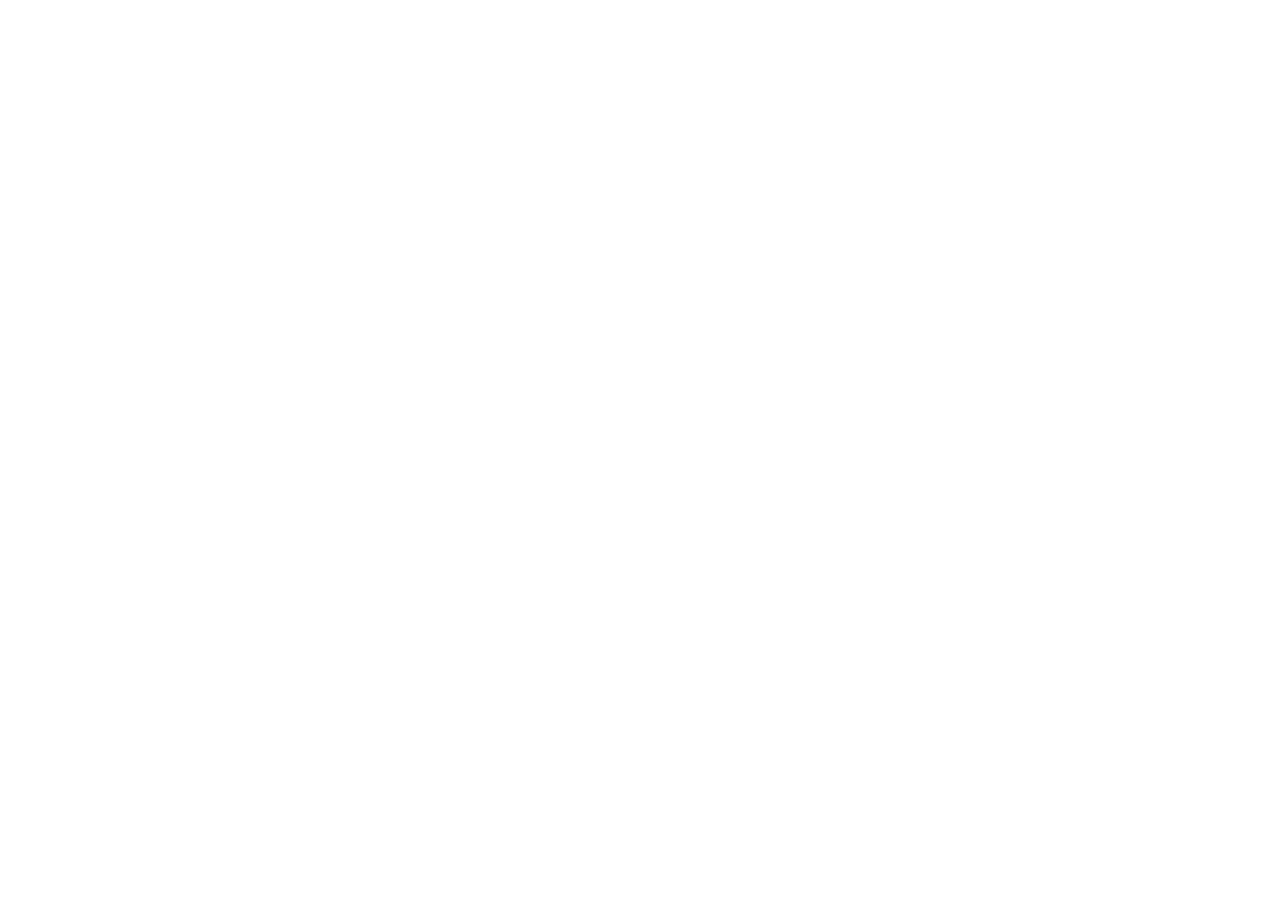
==== stats.html @ e8297924 "homepage for dayfill project" ====
<!DOCTYPE html>
<html lang="en">
<head>
  <meta charset="utf-8">
  <meta name="viewport" content="width=device-width, initial-scale=1.0">
  <meta name="keywords" content="power, charger">
  <meta name="description" content="generate power by movement">
  <link rel="shortcut icon" type="image/png" href="images/favicon.png">
  <link rel="stylesheet" type="text/css" href="css/normalize.css">
  <link rel="stylesheet" type="text/css" href="css/style.css">
  <title>DayFill | Empowering Movements</title>
</head>
<body>
  <div class="full-width full-height">
  </div>
</body>
</html>
---- css/style.css ----
@import url(http://fonts.googleapis.com/css?family=Open+Sans:300italic,400italic,600italic,700italic,800italic,700,300,600,800,400);
/* General Elements */
* {
  box-sizing: border-box; }

html, body {
  font-family: "Open Sans", sans-serif;
  height: 100%;
  color: #3c3c3c;
  font-size: 14px;
  background-color: white; }

h1, h3, h4, h5, h6, p {
  font-weight: 400; }

h1 {
  font-size: 3rem; }

h2 {
  font-size: 2rem;
  font-weight: 700; }

a {
  text-decoration: none;
  color: #00b173;
  transition: background 0.5s ease; }

a:hover {
  color: #00e494; }

a.white-txt:hover, a.pri-bg:hover, a.pri-bg-l:hover, a.pri-bg-d:hover, a.sec-bg:hover, a.sec-bg-l:hover, a.sec-bg-d:hover, a.ter-bg:hover, a.ter-bg-l:hover, a.ter-bg-d:hover, a.black-bg:hover, a.black-bg-l:hover, a.black-bg-d:hover {
  color: gainsboro; }

a.black-txt:hover {
  color: #090909; }

a.pri-txt:hover {
  color: #007e52; }

a.sec-txt:hover {
  color: #237059; }

a.ter-txt:hover {
  color: #04538b; }

a.white-txt-l:hover {
  color: #f5f5f5; }

a.black-txt-l:hover {
  color: #222; }

a.pri-txt-l:hover {
  color: #00b173; }

a.sec-txt-l:hover {
  color: #2F9778; }

a.ter-txt-l:hover {
  color: #0570bd; }

img {
  width: 100%; }

textarea, input, button, select, p, span, a, h1, h2, h3, h4, h5, h6, p {
  outline: none; }

strong {
  font-weight: 600; }

select {
  background: white;
  -moz-appearance: none;
  -webkit-appearance: none;
  font-size: 1rem;
  max-height: 3.5rem; }

option {
  height: 1rem; }

textarea {
  resize: vertical; }

input::-webkit-calendar-picker-indicator {
  display: none; }

/* List */
ul {
  padding-left: 1rem; }

li {
  margin-top: 1rem;
  margin-bottom: 1rem; }

/* Size Helpers */
.full-width {
  width: 100%; }

.full-height {
  height: 100%; }

.full-size {
  width: 100%;
  height: 100%; }

.min-height-10 {
  min-height: 10rem; }

.height-20 {
  height: 20rem; }

.height-30 {
  height: 30rem; }

.height-40 {
  height: 40rem; }

.container {
  max-width: 80rem;
  margin-left: auto;
  margin-right: auto;
  overflow: auto; }

.container-s {
  max-width: 40rem;
  margin-left: auto;
  margin-right: auto;
  overflow: hidden; }

.hidden {
  display: none;
  width: 0;
  height: 0; }

/* Position Helpers */
.pull-left {
  float: left; }

.pull-right {
  float: right; }

.clear-float {
  clear: both; }

.inline {
  display: inline-block; }

.middle {
  vertical-align: middle; }

/* Layer Helpers */
.fix {
  position: fixed;
  overflow: auto; }

.absolute {
  position: absolute; }

.layer-0 {
  z-index: 0; }

.layer-1 {
  z-index: 1; }

.layer-2 {
  z-index: 2; }

/* Background Helpers */
.pri-bg {
  background-color: #00b173; }

.pri-bg-l {
  background-color: #00e494; }

.pri-bg-d {
  background-color: #007e52; }

.sec-bg {
  background-color: #2F9778; }

.sec-bg-l {
  background-color: #3bbe97; }

.sec-bg-d {
  background-color: #237059; }

.ter-bg {
  background-color: #0570bd; }

.ter-bg-l {
  background-color: #068def; }

.ter-bg-d {
  background-color: #04538b; }

.black-bg {
  background-color: #222; }

.black-bg-l {
  background-color: #3c3c3c; }

.black-bg-d {
  background-color: #090909; }

.white-bg {
  background-color: #f5f5f5; }

.white-bg-l {
  background-color: white; }

.white-bg-d {
  background-color: gainsboro; }

/* Text Helpers */
.txt-center {
  text-align: center; }

.txt-left {
  text-align: left; }

.txt-right {
  text-align: right; }

.white-txt, .pri-bg, .pri-bg-l, .pri-bg-d, .sec-bg, .sec-bg-l, .sec-bg-d, .ter-bg, .ter-bg-l, .ter-bg-d, .black-bg, .black-bg-l, .black-bg-d {
  color: #f5f5f5;
  font-weight: 300; }

.white-txt-l {
  color: white;
  font-weight: 300; }

.white-txt-d {
  color: gainsboro;
  font-weight: 300; }

.black-txt {
  color: #222; }

.black-txt-l {
  color: #3c3c3c; }

.black-txt-d {
  color: #090909; }

.grey-txt {
  color: #bbb; }

.pri-txt {
  color: #00b173; }

.pri-txt-l {
  color: #00e494; }

.pri-txt-d {
  color: #007e52; }

.sec-txt {
  color: #2F9778; }

.sec-txt-l {
  color: #3bbe97; }

.sec-txt-d {
  color: #237059; }

.ter-txt {
  color: #0570bd; }

.ter-txt-l {
  color: #068def; }

.ter-txt-d {
  color: #04538b; }

.light {
  font-weight: 300; }

.normal {
  font-weight: 400; }

.semi {
  font-weight: 600; }

.bold {
  font-weight: 700; }

.extra {
  font-weight: 800; }

/* Gap Helpers */
.clear-margin {
  margin: 0; }

.clear-margin-t {
  margin-top: 0; }

.clear-margin-b {
  margin-bottom: 0; }

.clear-padding {
  padding: 0; }

.clear-all {
  margin: 0;
  padding: 0; }

.padding-1 {
  padding: 1rem; }

.padding-t1 {
  padding-top: 1rem; }

.padding-l1 {
  padding-left: 1rem; }

.padding-r1 {
  padding-right: 1rem; }

.padding-b1 {
  padding-bottom: 1rem; }

.padding-l1r1 {
  padding-left: 1rem;
  padding-right: 1rem; }

.padding-t1b1 {
  padding-top: 1rem;
  padding-bottom: 1rem; }

.padding-t2b2 {
  padding-top: 2rem;
  padding-bottom: 2rem; }

.padding-l2r2 {
  padding-left: 1rem;
  padding-right: 1rem; }

.padding-2 {
  padding: 2rem; }

.padding-l2 {
  padding-left: 2rem; }

.padding-r2 {
  padding-right: 2rem; }

.padding-t2 {
  padding-top: 2rem; }

.padding-b2 {
  padding-bottom: 2rem; }

.margin-1 {
  margin: 1rem; }

.margin-2 {
  margin: 2rem; }

.margin-t1 {
  margin-top: 1rem; }

.margin-t2 {
  margin-top: 2rem; }

.margin-t3 {
  margin-top: 3rem; }

.margin-t4 {
  margin-top: 4rem; }

.margin-b1 {
  margin-bottom: 1rem; }

.margin-b2 {
  margin-bottom: 2rem; }

.margin-b3 {
  margin-bottom: 3rem; }

.margin-b4 {
  margin-bottom: 4rem; }

.margin-b5 {
  margin-bottom: 5rem; }

.margin-l1 {
  margin-left: 1rem; }

.margin-l2 {
  margin-left: 2rem; }

.margin-l3 {
  margin-left: 3rem; }

.margin-r1 {
  margin-right: 1rem; }

.margin-r2 {
  margin-right: 2rem; }

.margin-r3 {
  margin-right: 3rem; }

.margin-l1t1 {
  margin-left: 1rem;
  margin-top: 1rem; }

.margin-t1b1 {
  margin-top: 1rem;
  margin-bottom: 1rem; }

.margin-t1r1 {
  margin-top: 1rem;
  margin-right: 1rem; }

.margin-r1b1 {
  margin-right: 1rem;
  margin-bottom: 1rem; }

.margin-l1r1, .crs button {
  margin-left: 1rem;
  margin-right: 1rem; }

.margin-l1t2 {
  margin-left: 1rem;
  margin-top: 2rem; }

.margin-t2b2 {
  margin-top: 2rem;
  margin-bottom: 2rem; }

.margin-t2r2 {
  margin-top: 2rem;
  margin-right: 2rem; }

.margin-l2r2 {
  margin-left: 2rem;
  margin-right: 2rem; }

/* Border Helper */
.white-bd {
  border: 1px solid #f5f5f5; }

.white-bd-l, .img-border {
  border: 1px solid white; }

.white-bd-d, input, textarea {
  border: 1px solid gainsboro; }

.black-bd {
  border: 1px solid #222; }

.black-bd-l {
  border: 1px solid #3c3c3c; }

.black-bd-d {
  border: 1px solid #090909; }

.grey-bd, input:focus, textarea:focus {
  border: 1px solid #bbb; }

.pri-bd {
  border: 1px solid #00b173; }

.pri-bd-l, .flash-pri {
  border: 1px solid #00e494; }

.pri-bd-d {
  border: 1px solid #007e52; }

.sec-bd {
  border: 1px solid #2F9778; }

.sec-bd-l, .flash-sec {
  border: 1px solid #3bbe97; }

.sec-bd-d {
  border: 1px solid #237059; }

.ter-bd {
  border: 1px solid #0570bd; }

.ter-bd-l, .flash-ter {
  border: 1px solid #068def; }

.ter-bd-d {
  border: 1px solid #04538b; }

.shadow-lb, .card {
  box-shadow: -1px 2px 12px -5px #3c3c3c; }

[class*='col-'] {
  float: left; }

/* Basic Grids */
.col-1of1 {
  width: 100%; }

.col-1of3 {
  width: 33.33333%; }

.col-2of3 {
  width: 66.66667%; }

.col-1of4 {
  width: 25%; }

.col-1of2 {
  width: 50%; }

.col-3of4 {
  width: 75%; }

.col-1of5 {
  width: 20%; }

.col-2of5 {
  width: 40%; }

.col-3of5 {
  width: 60%; }

.col-4of5 {
  width: 80%; }

.col-1of7 {
  width: 14.28571%; }

.col-2of7 {
  width: 28.57143%; }

.col-3of7 {
  width: 42.85714%; }

.col-4of7 {
  width: 57.14286%; }

.col-5of7 {
  width: 71.42857%; }

.col-6of7 {
  width: 85.71429%; }

/* Gap Grids */
.col-1of1-g {
  width: 98%;
  margin-left: 1%;
  margin-right: 1%; }

.col-1of3-g {
  width: 31.33333%;
  margin-left: 1%;
  margin-right: 1%; }

.col-2of3-g {
  width: 64.66667%;
  margin-left: 1%;
  margin-right: 1%; }

.col-1of4-g {
  width: 23%;
  margin-left: 1%;
  margin-right: 1%; }

.col-1of2-g {
  width: 48%;
  margin-left: 1%;
  margin-right: 1%; }

.col-3of4-g {
  width: 73%;
  margin-left: 1%;
  margin-right: 1%; }

.col-1of5-g {
  width: 18%;
  margin-left: 1%;
  margin-right: 1%; }

.col-2of5-g {
  width: 38%;
  margin-left: 1%;
  margin-right: 1%; }

.col-3of5-g {
  width: 58%;
  margin-left: 1%;
  margin-right: 1%; }

.col-4of5-g {
  width: 78%;
  margin-left: 1%;
  margin-right: 1%; }

.col-1of7-g {
  width: 12.28571%;
  margin-left: 1%;
  margin-right: 1%; }

.col-2of7-g {
  width: 26.57143%;
  margin-left: 1%;
  margin-right: 1%; }

.col-3of7-g {
  width: 40.85714%;
  margin-left: 1%;
  margin-right: 1%; }

.col-4of7-g {
  width: 55.14286%;
  margin-left: 1%;
  margin-right: 1%; }

.col-5of7-g {
  width: 69.42857%;
  margin-left: 1%;
  margin-right: 1%; }

.col-6of7-g {
  width: 83.71429%;
  margin-left: 1%;
  margin-right: 1%; }

/* Offset Grids */
.push-1of3 {
  margin-left: 33.33333%; }

.push-2of3 {
  margin-left: 66.66667%; }

.push-1of4 {
  margin-left: 25%; }

.push-3of4 {
  margin-left: 75%; }

.push-1of2 {
  margin-left: 50%; }

.push-1of5 {
  margin-left: 20%; }

.push-2of5 {
  margin-left: 40%; }

.push-3of5 {
  margin-left: 60%; }

.push-4of5 {
  margin-left: 80%; }

.push-1of7 {
  margin-left: 14.28571%; }

.push-2of7 {
  margin-left: 28.57143%; }

.push-3of7 {
  margin-left: 42.85714%; }

.push-4of7 {
  margin-left: 57.14286%; }

.push-5of7 {
  margin-left: 71.42857%; }

.push-6of7 {
  margin-left: 85.71429%; }

/* Buttons */
button, .button, button:hover, .button:hover, a.button:hover, .button-pri, .button-pri:hover, a.button-pri:hover, .button-large, .button-sec, .button-sec:hover, a.button-sec:hover, .button-ter, .button-ter:hover, a.button-ter:hover {
  color: #f5f5f5;
  background: #222;
  border: 0px solid #090909;
  border-radius: 3px;
  padding: 1rem;
  transition: background 0.5s ease; }

button.shadow {
  box-shadow: inset 0 -4px 0 #090909; }

button:hover, .button:hover, button:hover, a.button:hover, .button-pri:hover, a.button-pri:hover, .button-large:hover, .button-sec:hover, a.button-sec:hover, .button-ter:hover, a.button-ter:hover, a.button:hover, a.button-pri:hover, a.button-large:hover, a.button-sec:hover, a.button-ter:hover {
  background: #3c3c3c; }

.button-pri, .button-pri:hover, a.button-pri:hover, .button-large {
  background: #00b173; }

.button-pri.shadow, a.shadow.button-pri:hover, .shadow.button-large {
  box-shadow: inset 0 -4px 0 #007e52; }

.button-pri:hover, a.button-pri:hover, .button-large:hover, a.button-pri:hover, a.button-large:hover {
  background: #00e494; }

.button-sec, .button-sec:hover, a.button-sec:hover {
  background: #2F9778; }

.button-sec.shadow, a.shadow.button-sec:hover {
  box-shadow: inset 0 -4px 0 #237059; }

.button-sec:hover, a.button-sec:hover, a.button-sec:hover {
  background: #3bbe97; }

.button-ter, .button-ter:hover, a.button-ter:hover {
  background: #0570bd; }

.button-ter.shadow, a.shadow.button-ter:hover {
  box-shadow: inset 0 -4px 0 #04538b; }

.button-ter:hover, a.button-ter:hover, a.button-ter:hover {
  background: #068def; }

.wide, .wide:hover {
  padding-left: 3rem;
  padding-right: 3rem; }

.square, .square:hover {
  border-radius: 0; }

button:disabled {
  color: #f5f5f5;
  background: #bbb; }

button.clear {
  background: none;
  padding: 0; }

/* Forms */
input, textarea {
  border-radius: 3px;
  padding: 1rem;
  transition: border 0.5s ease; }

/* arrows */
.card {
  margin: 1rem; }

.img-border {
  border-width: 10px; }

.bg-img-fix {
  background: url(../images/bg.jpg) no-repeat center center fixed;
  background-size: cover; }

.bg-img {
  background: url(../images/bg.jpg) no-repeat center center;
  background-size: cover;
  position: relative; }

.cover {
  background-color: rgba(0, 0, 0, 0.3);
  width: 100%;
  height: 100%;
  position: absolute;
  top: 0; }

.center-v {
  position: relative;
  top: 50%;
  transform: translateY(-100%); }

.bg-video {
  position: relative;
  overflow: hidden; }

video#bgvid {
  min-width: 100%;
  min-height: 100%;
  z-index: -1; }

.flash-pri {
  padding: 1rem;
  background-color: #00b173;
  color: #f5f5f5; }

.flash-sec {
  padding: 1rem;
  background-color: #2F9778;
  color: #f5f5f5; }

.flash-ter {
  padding: 1rem;
  background-color: #0570bd;
  color: #f5f5f5; }

nav > ul > li {
  display: inline-block;
  margin: 1rem; }

.pri-bg > ul > li > a, .sec-bg > ul > li > a, .ter-bg > ul > li > a {
  color: #f5f5f5; }

.pri-bg > ul > li > a:hover, .sec-bg > ul > li > a:hover, .ter-bg > ul > li > a:hover {
  color: white; }

.circle {
  border-radius: 50%; }

.round {
  border-radius: 1rem; }

.nav-bar {
  width: 100%;
  box-shadow: 0px 2px 10px -5px rgba(100, 100, 100, 0.5); }

.dropdown {
  cursor: pointer;
  position: relative;
  float: left; }

.dropdown > ul {
  box-shadow: 0px 2px 10px -5px rgba(100, 100, 100, 0.5);
  cursor: pointer;
  position: absolute;
  right: 0;
  padding-left: 0;
  display: none;
  list-style-type: none;
  text-align: left;
  white-space: nowrap;
  z-index: 1; }

.dropdown > ul > li {
  margin: 0;
  padding: 0; }

.dropdown:hover > ul {
  display: block; }

.dropdown > ul > li > a {
  color: #3c3c3c;
  padding: 1rem 2rem;
  display: block; }

.dropdown > ul > li > a:hover {
  color: #222; }

.dropdown:hover > ul > li:hover {
  background-color: #f5f5f5;
  color: #222; }

.pointer {
  position: absolute;
  border-style: solid;
  border-width: 0 25px 15px;
  border-color: #fff transparent;
  display: block;
  width: 0;
  z-index: 1;
  top: -15px;
  left: 70px; }

.content-break::before {
  content: "";
  display: inline-block;
  height: 1px;
  vertical-align: middle;
  width: 25%;
  margin-right: 2rem;
  background-color: gainsboro; }

.content-break::after {
  content: "";
  display: inline-block;
  height: 1px;
  vertical-align: middle;
  width: 25%;
  margin-left: 2rem;
  background-color: gainsboro; }

.arrow-up {
  width: 0;
  height: 0;
  border-left: 10px solid transparent;
  border-right: 10px solid transparent;
  border-bottom: 10px solid #222; }

.arrow-down {
  width: 0;
  height: 0;
  border-left: 10px solid transparent;
  border-right: 10px solid transparent;
  border-top: 10px solid #222; }

.arrow-left {
  width: 0;
  height: 0;
  border-top: 10px solid transparent;
  border-bottom: 10px solid transparent;
  border-right: 10px solid #222; }

.arrow-right {
  width: 0;
  height: 0;
  border-top: 10px solid transparent;
  border-bottom: 10px solid transparent;
  border-left: 10px solid #222; }

.crs {
  width: 500px;
  height: 500px;
  position: relative;
  overflow: hidden; }

.crs-img {
  height: 100%;
  width: 100%;
  position: absolute; }

.crs button {
  font-size: 2rem;
  font-weight: 300;
  position: absolute;
  top: 45%;
  opacity: 0;
  transition: opacity .5s linear;
  padding: 1rem; }

.crs:hover button {
  opacity: .7; }

.crs button.left {
  left: 0; }

.crs button.right {
  right: 0; }

.overlay {
  background-color: #222;
  width: 100%;
  height: 100%;
  position: fixed;
  opacity: 0.9;
  top: 0;
  left: 0;
  text-align: center; }

.modal {
  display: none; }

.modal > .content {
  background-color: #f5f5f5;
  width: 50%;
  position: fixed;
  top: 50%;
  transform: translateY(-50%);
  padding: 2rem; }

.cover {
  height: 100%; }

.home-logo {
  width: 15%;
  margin-top: 5%; }

.arrow-icon {
  position: absolute;
  width: 6%;
  bottom: 5%;
  left: 47%; }

.button-large {
  padding: 2rem 4rem;
  font-size: 2rem;
  font-weight: 100;
  color: #f5f5f5; }

.button-large:hover {
  color: #f5f5f5; }

/*# sourceMappingURL=style.css.map */
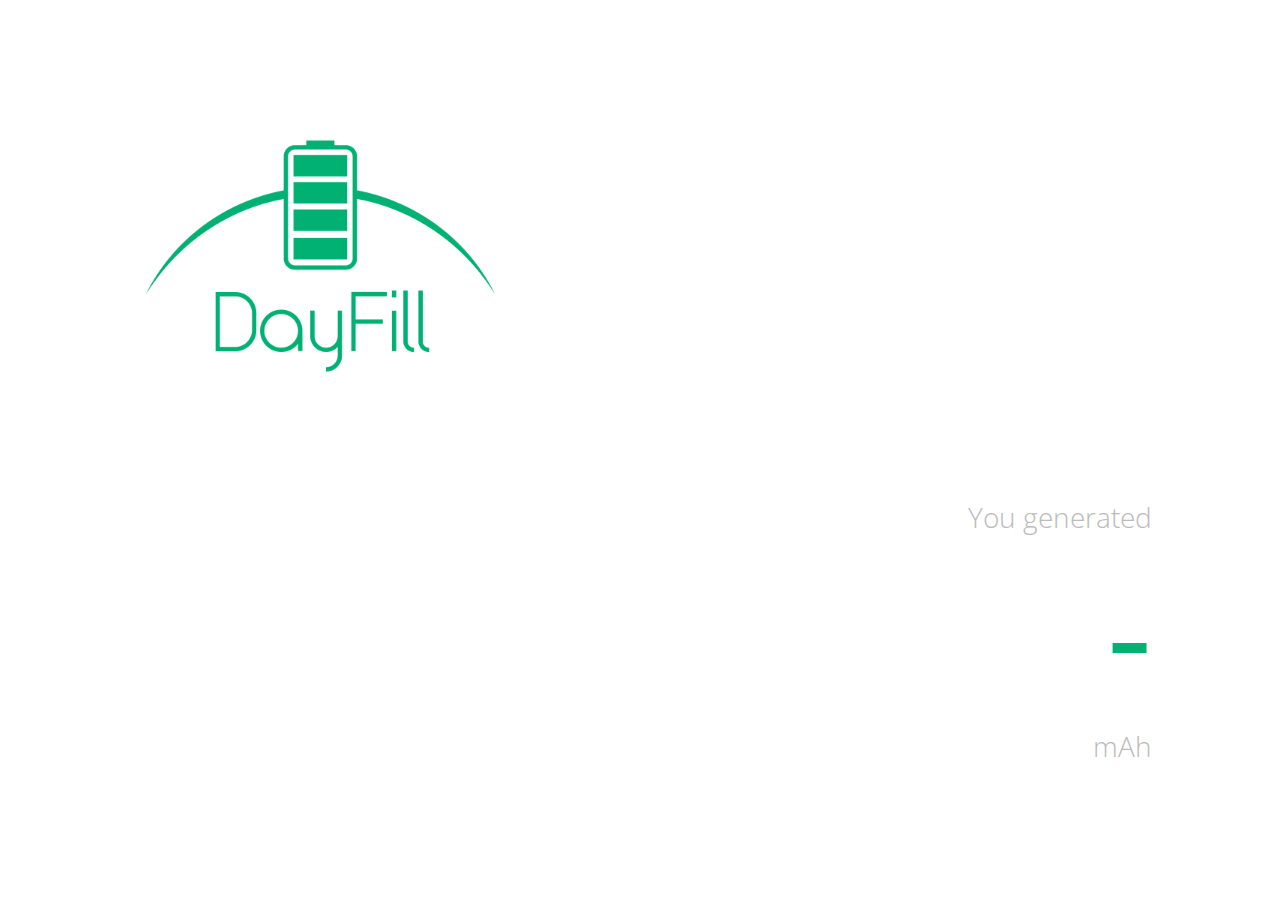
==== commit 1700c5c9: "stats page" ====
--- a/stats.html
+++ b/stats.html
@@ -12,6 +12,17 @@
 </head>
 <body>
   <div class="full-width full-height">
+  <div class="stats-logo">
+      <img class="home-logo" src="images/favicon.png" alt="dayfill logo">
+    </div>
+    <div class="stats">
+      <h2 class="light clear-margin grey-txt">You generated</h2>
+      <h1 class="pri-txt clear-margin" id="amount">-</h1>
+      <h2 class="light clear-margin grey-txt">mAh</h2>
+    </div>
   </div>
+  <script src="https://code.jquery.com/jquery-1.11.2.min.js"></script>
+  <script src="https://www.parsecdn.com/js/parse-1.3.5.min.js"></script>
+  <script src="script/main.js"></script>
 </body>
 </html>--- a/css/style.css
+++ b/css/style.css
@@ -959,12 +959,30 @@
   left: 47%; }
 
 .button-large {
-  padding: 2rem 4rem;
-  font-size: 2rem;
+  padding: 2rem 3rem;
+  font-size: 1.5rem;
   font-weight: 100;
   color: #f5f5f5; }
 
 .button-large:hover {
   color: #f5f5f5; }
 
+.stats-logo {
+  position: absolute;
+  top: 5%;
+  left: 10%;
+  width: 30%; }
+
+.stats-logo img {
+  width: 100%; }
+
+.stats {
+  position: absolute;
+  bottom: 15%;
+  right: 10%;
+  text-align: right; }
+
+.stats h1 {
+  font-size: 10rem; }
+
 /*# sourceMappingURL=style.css.map */
